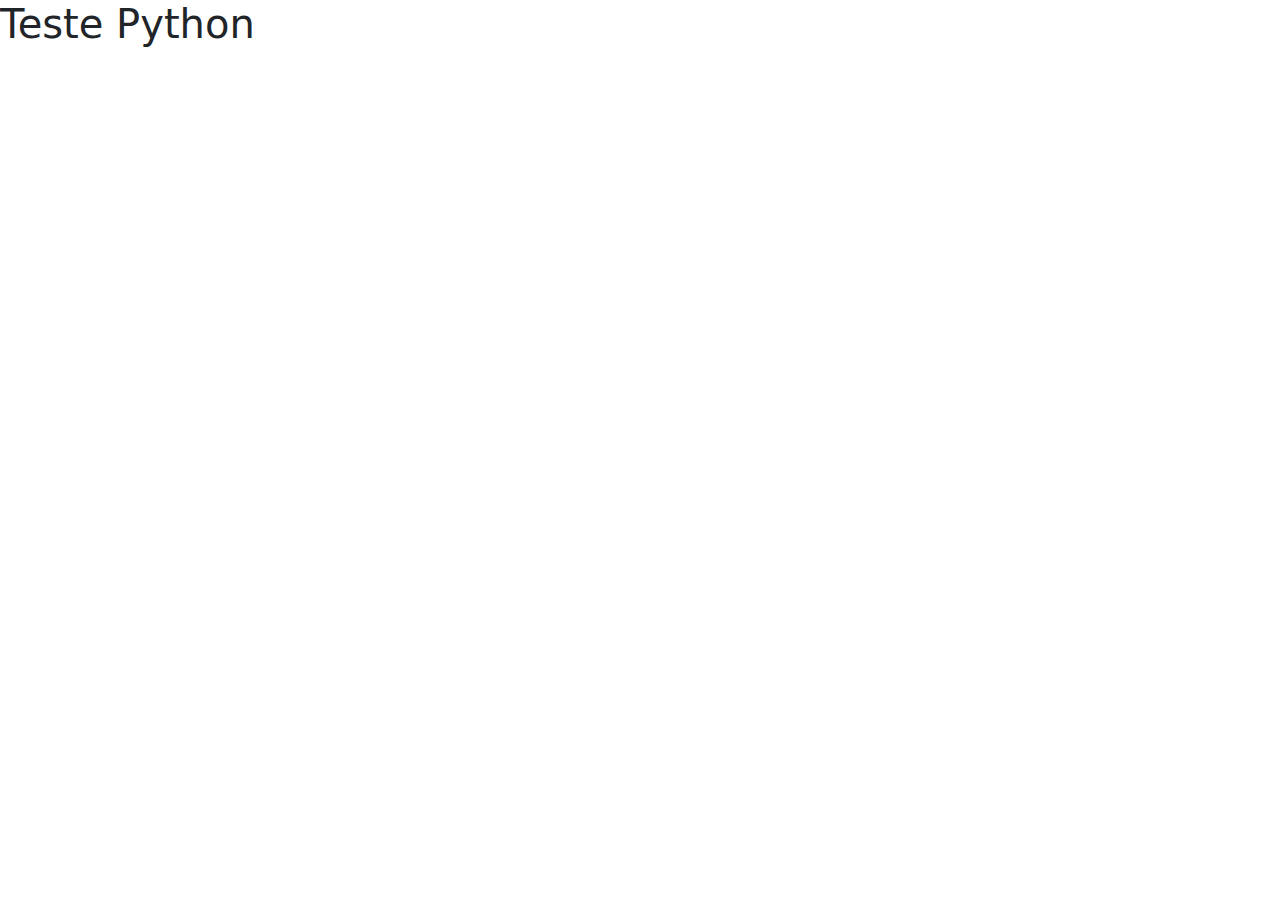
==== Python_Web/index.html @ cc0d3041 "iniciando page html" ====
<!DOCTYPE html>
<html lang="en">
<head>
    <meta charset="UTF-8">
    <meta name="viewport" content="width=device-width, initial-scale=1.0">
    <link href="./bootstrap/css/bootstrap.min.css" rel="stylesheet">
    <title>Document</title>
</head>
<body>

    <h1>Teste Python</h1>
    <div class="row">
        <div class="col">

        </div>
    </div>
    <script src="./bootstrap/js/bootstrap.bundle.min.js"></script>
</body>
</html>
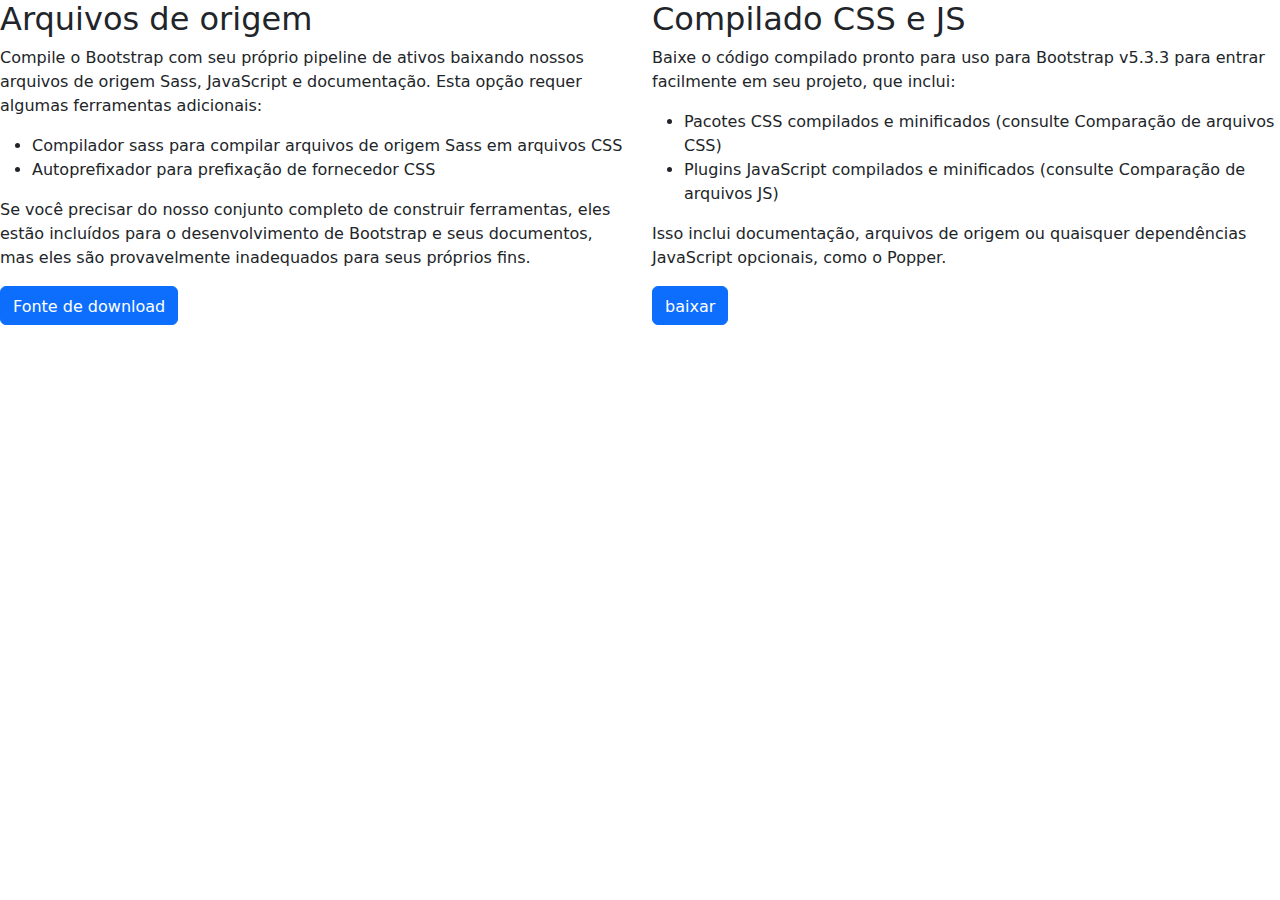
==== commit 4f884a02: "bootstrap" ====
--- a/Python_Web/index.html
+++ b/Python_Web/index.html
@@ -7,11 +7,42 @@
     <title>Document</title>
 </head>
 <body>
-
-    <h1>Teste Python</h1>
     <div class="row">
         <div class="col">
-
+            <h2>Arquivos de origem</h2>
+            <p>
+                Compile o Bootstrap com seu próprio pipeline de ativos baixando nossos arquivos de origem Sass, JavaScript e documentação. Esta opção requer algumas ferramentas adicionais:
+            </p>
+            <ul>
+                <li>
+                    <font style="vertical-align: inherit;"><font style="vertical-align: inherit;">Compilador sass para compilar arquivos de origem Sass em arquivos CSS</font></font>
+                </li>
+                <li>
+                    <font style="vertical-align: inherit;"><font style="vertical-align: inherit;">Autoprefixador para prefixação de fornecedor CSS</font></font>
+                </li>
+            </ul>
+            <p>    
+                Se você precisar do nosso conjunto completo de construir ferramentas, eles estão incluídos para o desenvolvimento de Bootstrap e seus documentos, mas eles são provavelmente inadequados para seus próprios fins.
+            </p>
+                
+                <a class="btn btn-bd btn-primary " href="https://github.com/twbs/bootstrap/archive/v5.3.3.zip">
+                    <font style="vertical-align: inherit;"><font style="vertical-align: inherit;">Fonte de download</font></font>
+                </a>
+        </div>
+        <div class="col">
+            <h2>Compilado CSS e JS </h2>
+            <p><font style="vertical-align: inherit;"><font style="vertical-align: inherit;">Baixe o código compilado pronto para uso para Bootstrap v5.3.3 para entrar facilmente em seu projeto, que inclui:</font></font></p>
+            
+            <ul>
+                <li><font style="vertical-align: inherit;"><font style="vertical-align: inherit;">Pacotes CSS compilados e minificados (consulte Comparação de arquivos CSS)</font></font></li>
+                <li><font style="vertical-align: inherit;"><font style="vertical-align: inherit;">Plugins JavaScript compilados e minificados (consulte Comparação de arquivos JS)</font></font></li>
+            </ul>
+            <p>  
+                <font style="vertical-align: inherit;"><font style="vertical-align: inherit;">Isso inclui documentação, arquivos de origem ou quaisquer dependências JavaScript opcionais, como o Popper.</font></font>
+            </p>
+            <a class="btn btn-bd btn-primary" href="https://github.com/twbs/bootstrap/releases/download/v5.3.3/bootstrap-5.3.3-dist.zip">
+                <font style="vertical-align: inherit;"><font style="vertical-align: inherit;">baixar</font></font>
+                </a>
         </div>
     </div>
     <script src="./bootstrap/js/bootstrap.bundle.min.js"></script>
